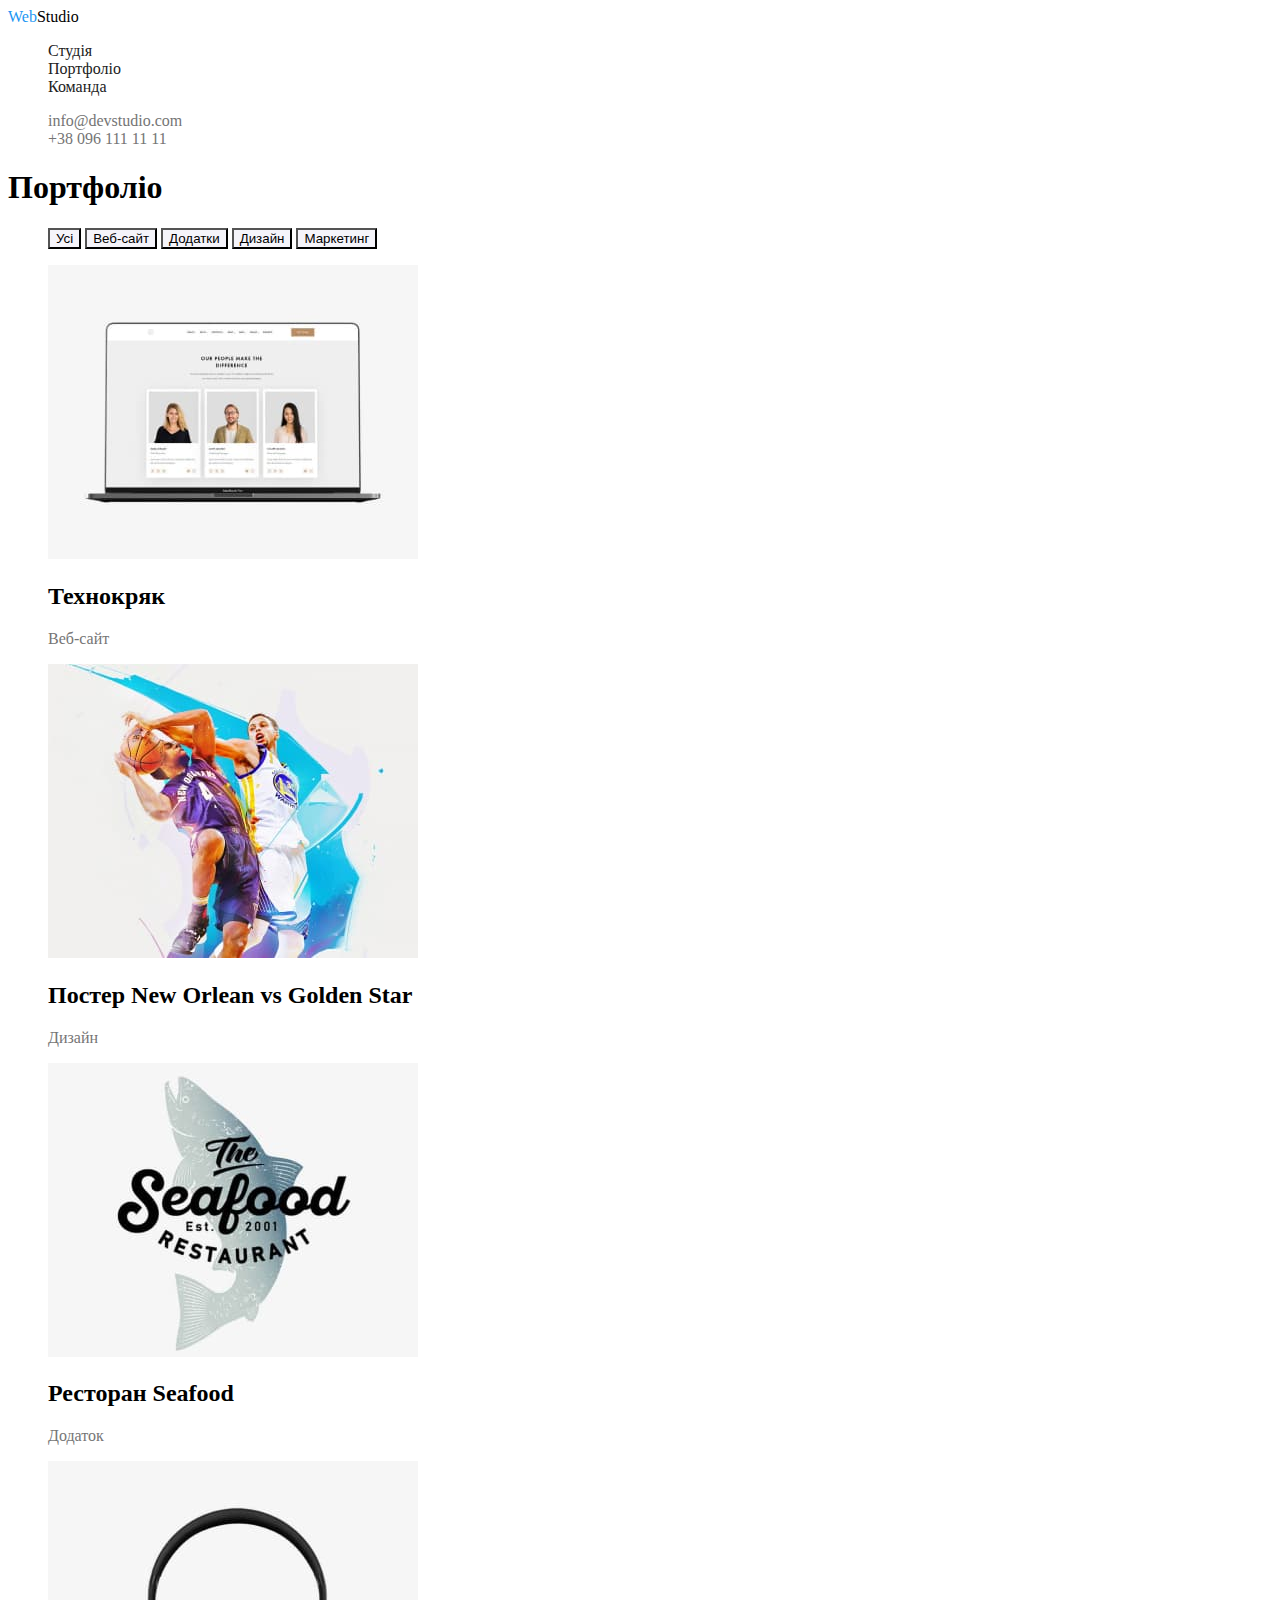
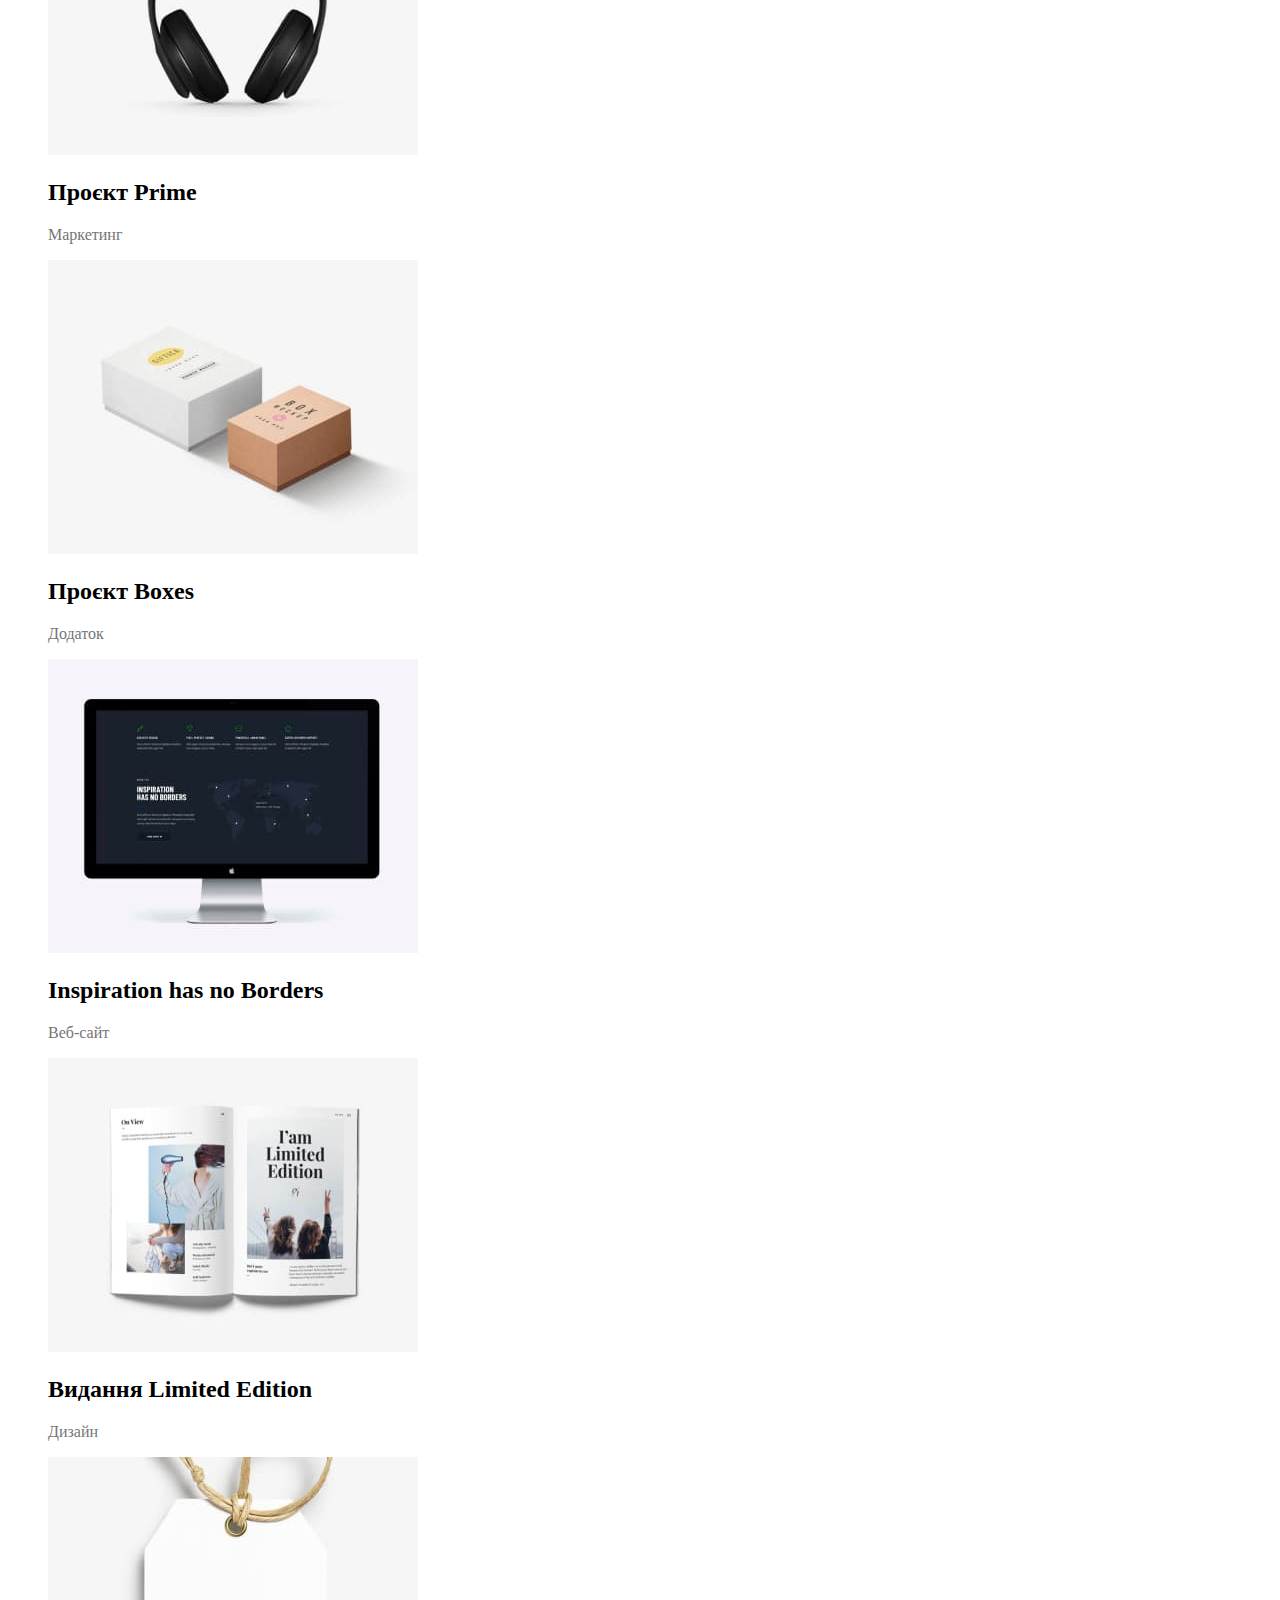
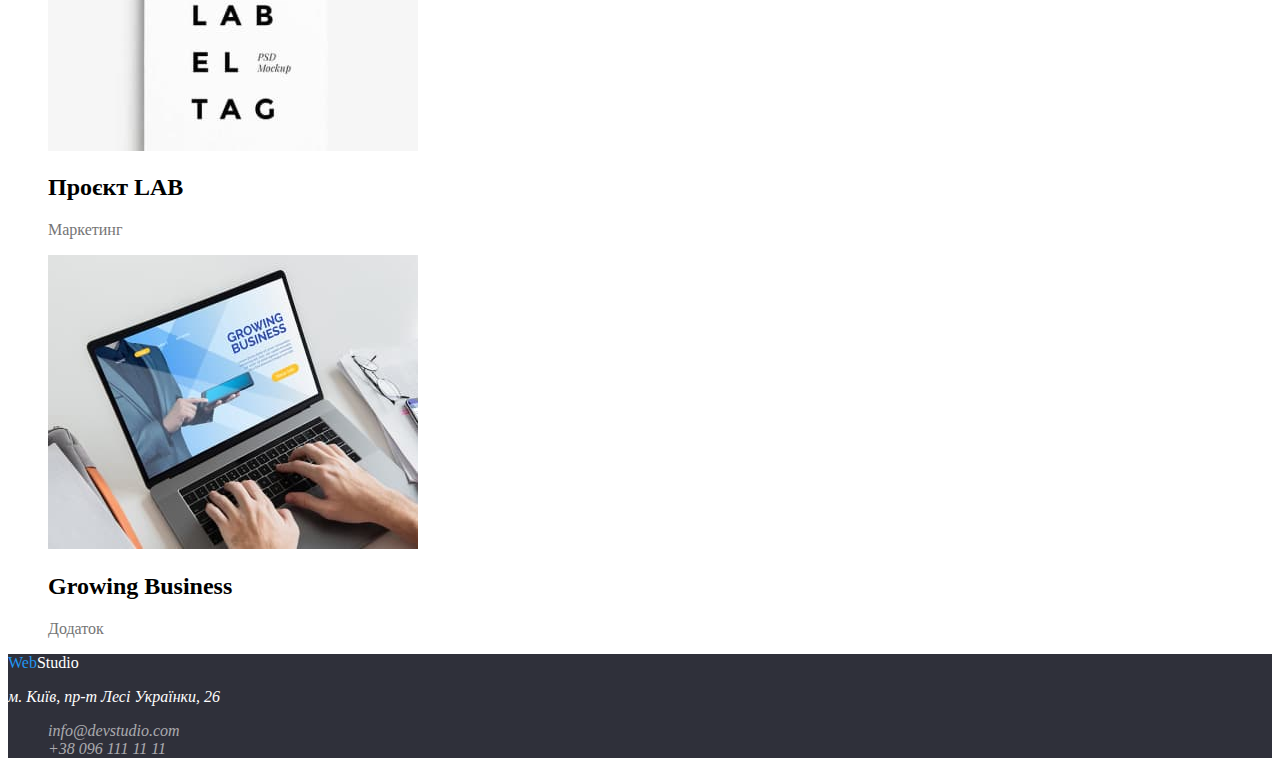
==== portfolio.html @ 74b74168 "second page" ====
<!DOCTYPE html>
<html lang="en">
  <head>
    <meta charset="UTF-8" />
    <meta http-equiv="X-UA-Compatible" content="IE=edge" />
    <meta name="viewport" content="width=device-width, initial-scale=1.0" />
    <title>Портфоліо</title>
    <link rel="stylesheet" href="./css/styles.css" />
  </head>
  <body>
    <!-- Шапка сайту  -->
    <header>
      <a href="#" class="logo">Web<span class="studio">Studio</span> </a>
      <nav>
        <ul class="site-nav list">
          <li><a href="./index.html" class="link">Студія</a></li>
          <li><a href="./portfolio.html" class="link">Портфоліо</a></li>
          <li><a href="" class="link">Команда</a></li>
        </ul>
      </nav>
      <ul class="auth-nav list">
        <li>
          <a href="mailto:info@devstudio.com">info@devstudio.com</a>
        </li>
        <li><a href="tel:+380961111111">+38 096 111 11 11</a></li>
      </ul>
    </header>

    <!-- Тіло сайту -->
    <main>
      <section>
        <h1>Портфоліо</h1>
        <ul class="filters list">
          <li>
            <button type="button" class="filters-btn">Усі</button>
            <button type="button" class="filters-btn">Веб-сайт</button>
            <button type="button" class="filters-btn">Додатки</button>
            <button type="button" class="filters-btn">Дизайн</button>
            <button type="button" class="filters-btn">Маркетинг</button>
          </li>
        </ul>
        <ul class="list">
          <li>
            <img src="./images/project1.jpg" alt="" width="370" height="294" />
            <h2>Технокряк</h2>
            <p class="text">Веб-сайт</p>
          </li>
          <li>
            <img src="./images/project2.jpg" alt="" width="370" height="294" />
            <h2>Постер New Orlean vs Golden Star</h2>
            <p class="text">Дизайн</p>
          </li>
          <li>
            <img src="./images/project3.jpg" alt="" width="370" height="294" />
            <h2>Ресторан Seafood</h2>
            <p class="text">Додаток</p>
          </li>
          <li>
            <img src="./images/project4.jpg" alt="" width="370" height="294" />
            <h2>Проєкт Prime</h2>
            <p class="text">Маркетинг</p>
          </li>
          <li>
            <img src="./images/project5.jpg" alt="" width="370" height="294" />
            <h2>Проєкт Boxes</h2>
            <p class="text">Додаток</p>
          </li>
          <li>
            <img src="./images/project6.jpg" alt="" width="370" height="294" />
            <h2>Inspiration has no Borders</h2>
            <p class="text">Веб-сайт</p>
          </li>
          <li>
            <img src="./images/project7.jpg" alt="" width="370" height="294" />
            <h2>Видання Limited Edition</h2>
            <p class="text">Дизайн</p>
          </li>
          <li>
            <img src="./images/project8.jpg" alt="" width="370" height="294" />
            <h2>Проєкт LAB</h2>
            <p class="text">Маркетинг</p>
          </li>
          <li>
            <img src="./images/project9.jpg" alt="" width="370" height="294" />
            <h2>Growing Business</h2>
            <p class="text">Додаток</p>
          </li>
        </ul>
      </section>
    </main>

    <!--  Підвал сайту -->
    <footer class="page-footer">
      <a href="#" class="logo">Web<span class="logo-footer">Studio</span></a>
      <address>
        <p class="footer-text">м. Київ, пр-т Лесі Українки, 26</p>
        <ul class="list">
          <li>
            <a href="mailto:info@devstudio.com" class="footer-link"
              >info@devstudio.com</a
            >
          </li>
          <li>
            <a href="tel:+380961111111" class="footer-link"
              >+38 096 111 11 11</a
            >
          </li>
        </ul>
      </address>
    </footer>
  </body>
</html>
---- css/styles.css ----
:root {
  --primary-text-color: #212121;
  --second-text-color: #757575;
  --accent-color: #2196f3;
  --button-color: #2196f3;
  --primary-white-color: #ffffff;
  --secondary-bg-color: #2f303a;
  --secondary-btn-color: #f5f4fa;
  --color-link: rgba(255, 255, 255, 0.6);
}
a {
  text-decoration: none;
}

/* file index.html */
/* body style */
.page {
  background-color: var(--primary-white-color);
  color: var(primary-text-color);
}
.logo {
  color: var(--accent-color);
}
.studio {
  color: #000000;
}
.logo-footer {
  color: var(--primary-white-color);
}
/* haeder */
/* style site-nav */
.site-nav .link {
  color: var(--primary-text-color);
}

.site-nav .link:hover,
.site-nav .link:focus {
  color: var(--accent-color);
}
.list {
  list-style: none;
}
/* style auth-nav */
.auth-nav a {
  color: var(--second-text-color);
}
.auth-nav a:hover,
.auth-nav a:focus {
  color: var(--accent-color);
}

/* main */
/* hero */
.hero {
  background-color: var(--secondary-bg-color);
  height: 600px;
}
.hero-title {
  color: var(--primary-white-color);
  width: 696px;
}
/* section */
.section {
  color: var(primary-text-color);
}

.feature-list .title {
  color: var(primary-text-color);
}
.feature-list .text {
  color: var(--second-text-color);
}
.button {
  background-color: var(--button-color);
  color: var(--primary-white-color);

  width: 216px;
  height: 50px;
}
.page-footer {
  background-color: var(--secondary-bg-color);
}
.footer-text {
  color: var(--primary-white-color);
}
.footer-link {
  color: var(--color-link);
}
/* file portfolio */
.filters-btn {
  background-color: var(--secondary-btn-color);
}
.filters-btn:hover,
.filters-btn:focus {
  background-color: var(--accent-color);
}
.text {
  color: var(--second-text-color);
}
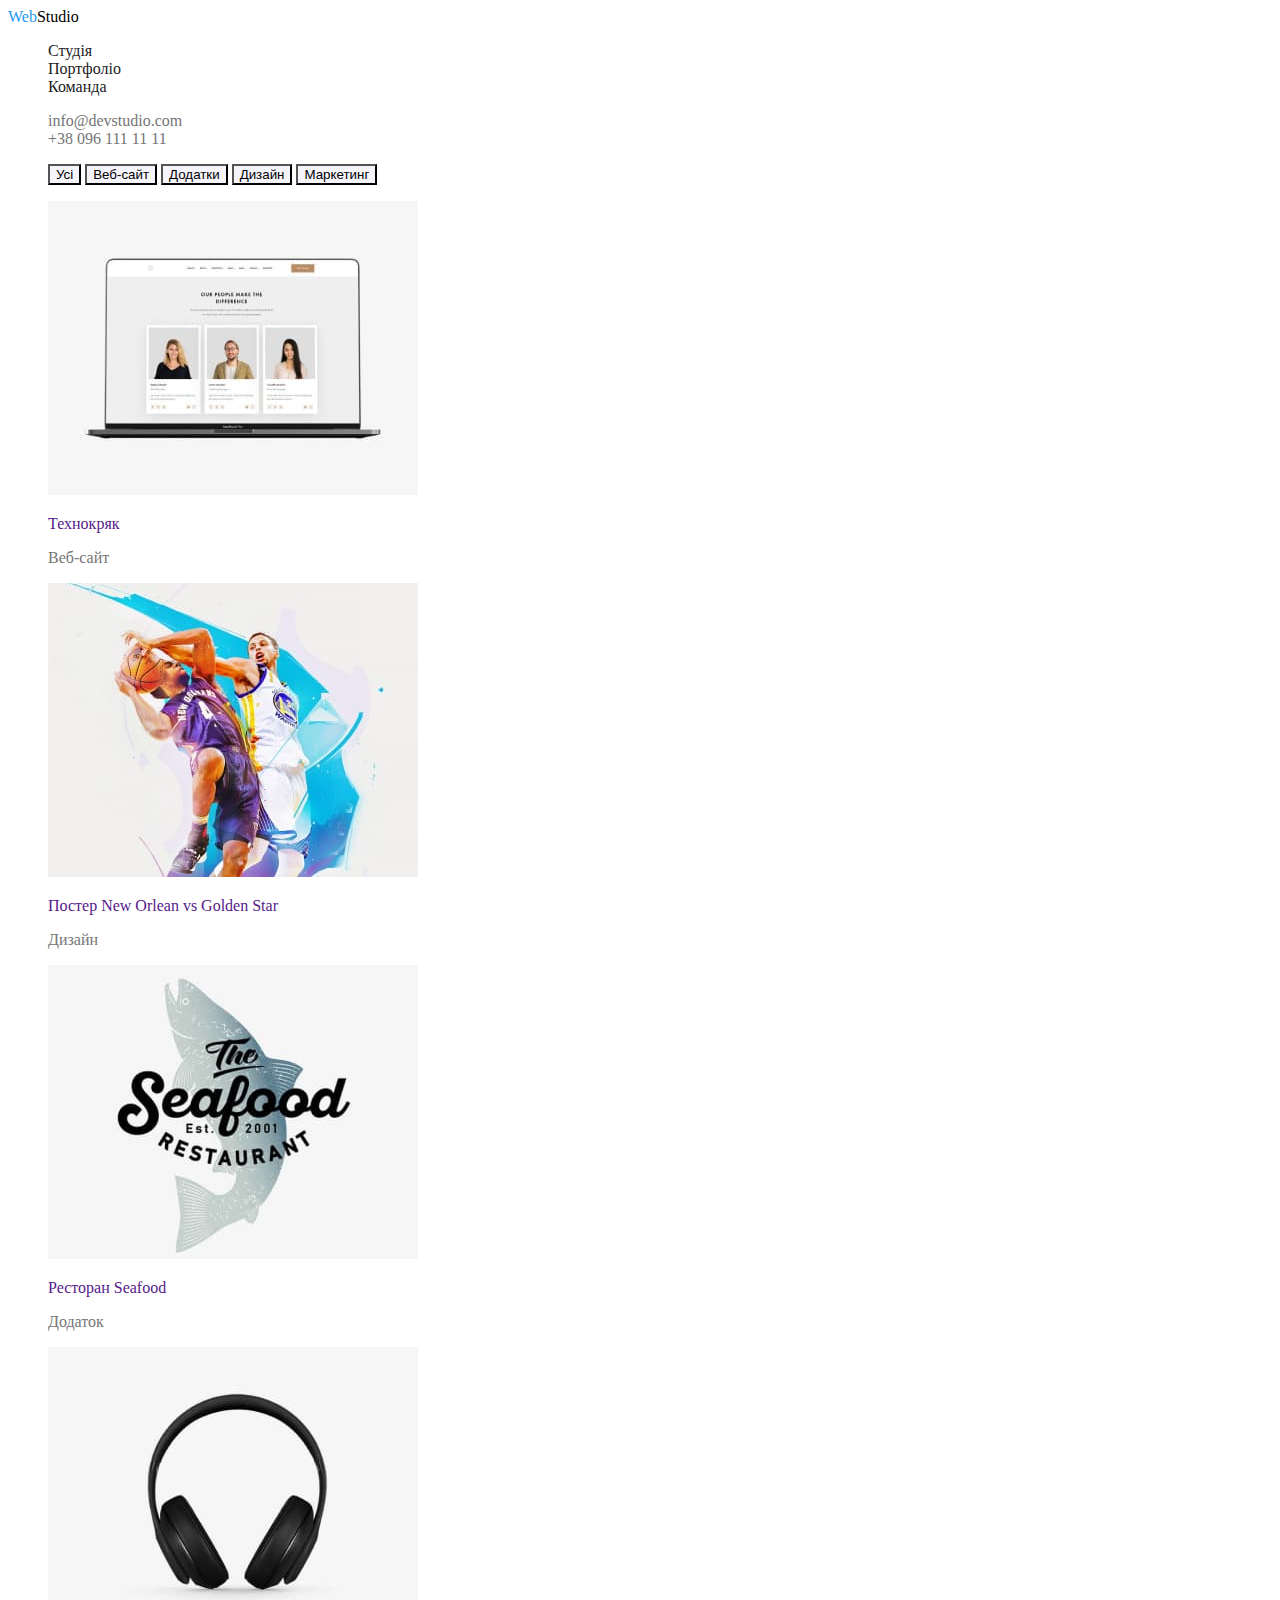
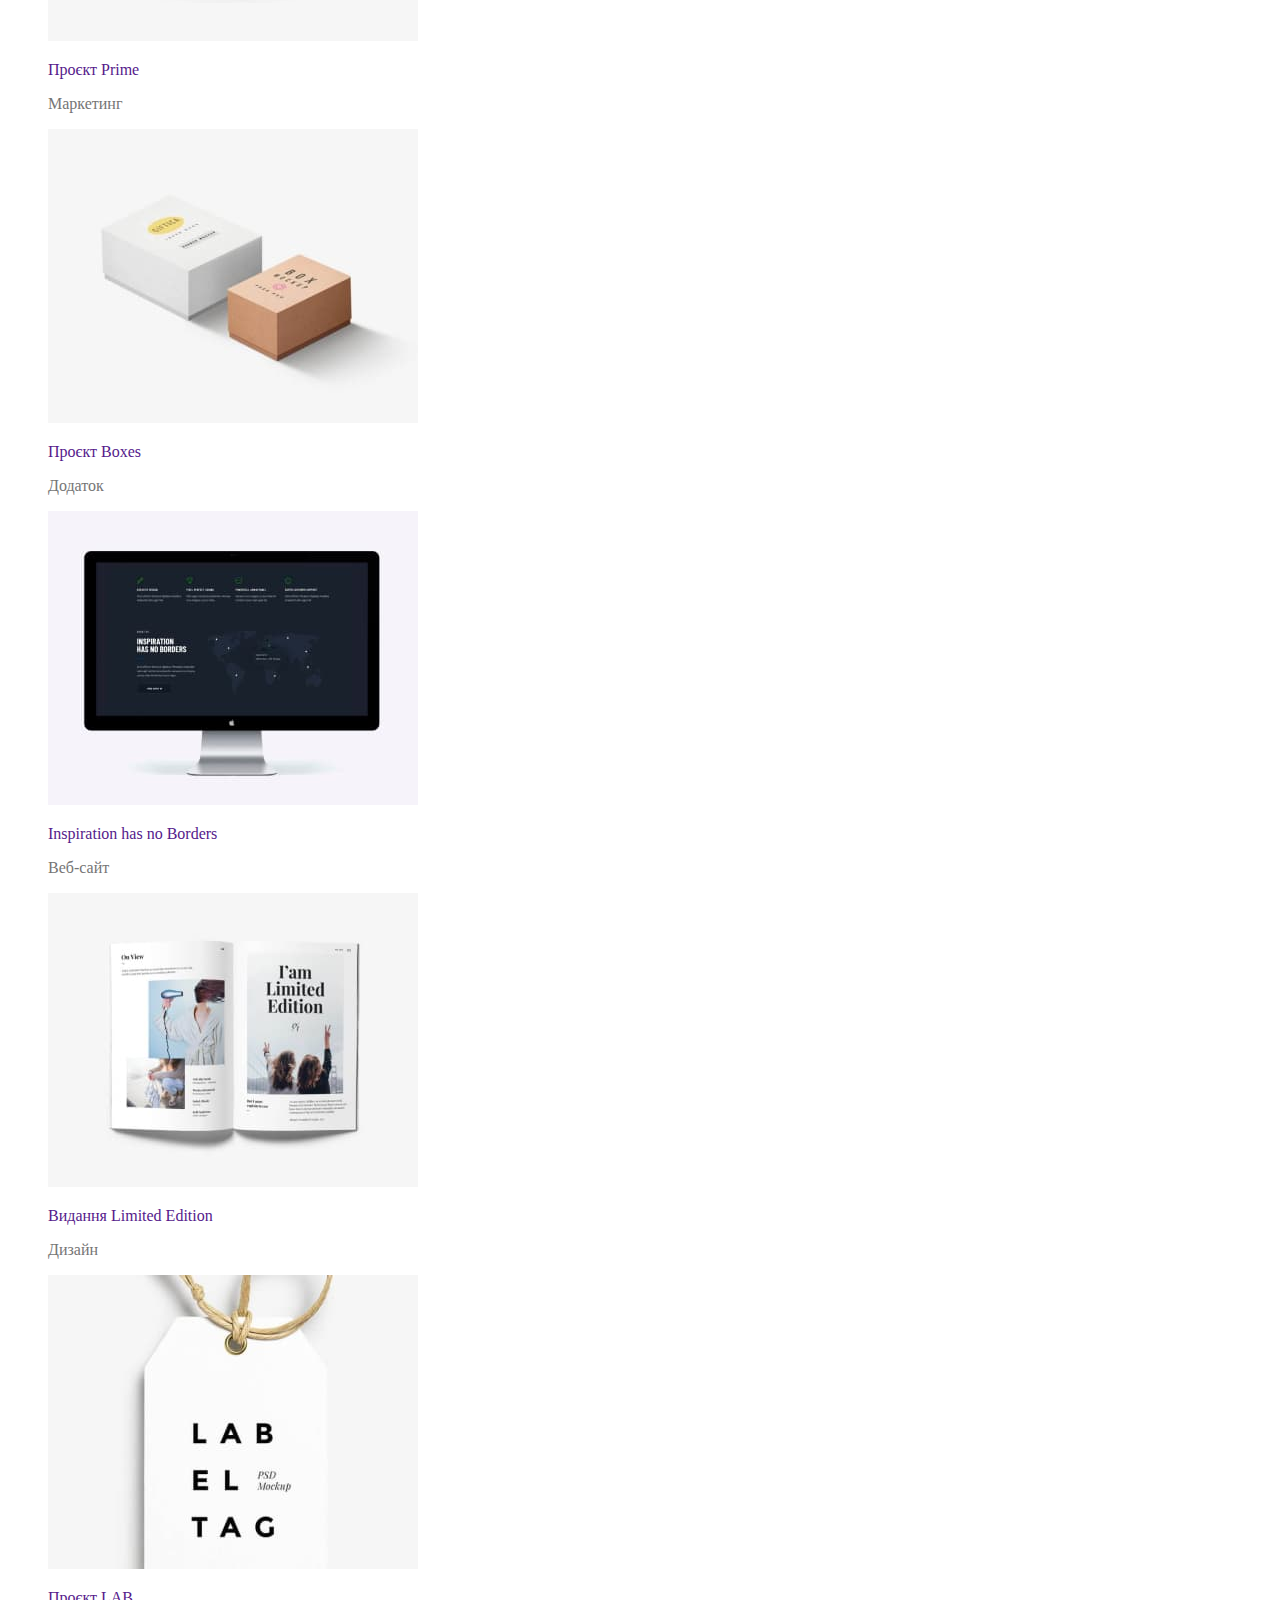
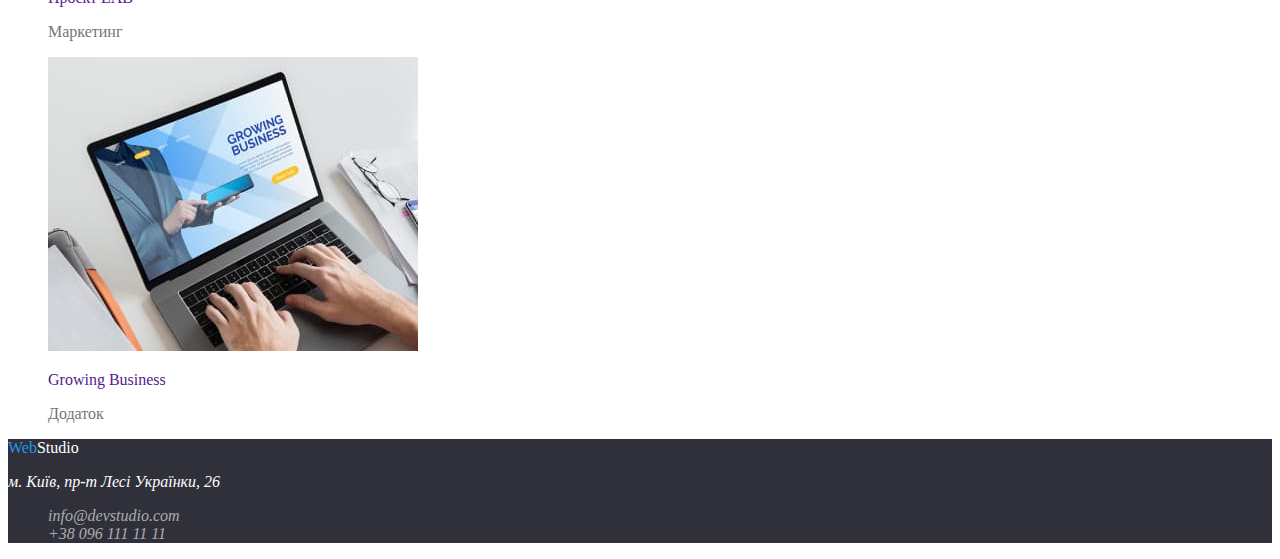
==== commit 56fb1ae2: "зміни в тегах текста" ====
--- a/portfolio.html
+++ b/portfolio.html
@@ -29,7 +29,6 @@
     <!-- Тіло сайту -->
     <main>
       <section>
-        <h1>Портфоліо</h1>
         <ul class="filters list">
           <li>
             <button type="button" class="filters-btn">Усі</button>
@@ -41,49 +40,103 @@
         </ul>
         <ul class="list">
           <li>
-            <img src="./images/project1.jpg" alt="" width="370" height="294" />
-            <h2>Технокряк</h2>
-            <p class="text">Веб-сайт</p>
+            <a href="">
+              <img
+                src="./images/project1.jpg"
+                alt=""
+                width="370"
+                height="294" />
+              <p>Технокряк</p>
+              <p class="text">Веб-сайт</p>
+            </a>
           </li>
           <li>
-            <img src="./images/project2.jpg" alt="" width="370" height="294" />
-            <h2>Постер New Orlean vs Golden Star</h2>
-            <p class="text">Дизайн</p>
+            <a href="">
+              <img
+                src="./images/project2.jpg"
+                alt=""
+                width="370"
+                height="294" />
+              <p>Постер New Orlean vs Golden Star</p>
+              <p class="text">Дизайн</p></a
+            >
           </li>
           <li>
-            <img src="./images/project3.jpg" alt="" width="370" height="294" />
-            <h2>Ресторан Seafood</h2>
-            <p class="text">Додаток</p>
+            <a href="">
+              <img
+                src="./images/project3.jpg"
+                alt=""
+                width="370"
+                height="294" />
+              <p>Ресторан Seafood</p>
+              <p class="text">Додаток</p>
+            </a>
           </li>
           <li>
-            <img src="./images/project4.jpg" alt="" width="370" height="294" />
-            <h2>Проєкт Prime</h2>
-            <p class="text">Маркетинг</p>
+            <a href="">
+              <img
+                src="./images/project4.jpg"
+                alt=""
+                width="370"
+                height="294" />
+              <p>Проєкт Prime</p>
+              <p class="text">Маркетинг</p>
+            </a>
           </li>
           <li>
-            <img src="./images/project5.jpg" alt="" width="370" height="294" />
-            <h2>Проєкт Boxes</h2>
-            <p class="text">Додаток</p>
+            <a href="">
+              <img
+                src="./images/project5.jpg"
+                alt=""
+                width="370"
+                height="294" />
+              <p>Проєкт Boxes</p>
+              <p class="text">Додаток</p>
+            </a>
           </li>
           <li>
-            <img src="./images/project6.jpg" alt="" width="370" height="294" />
-            <h2>Inspiration has no Borders</h2>
-            <p class="text">Веб-сайт</p>
+            <a href="">
+              <img
+                src="./images/project6.jpg"
+                alt=""
+                width="370"
+                height="294" />
+              <p>Inspiration has no Borders</p>
+              <p class="text">Веб-сайт</p>
+            </a>
           </li>
           <li>
-            <img src="./images/project7.jpg" alt="" width="370" height="294" />
-            <h2>Видання Limited Edition</h2>
-            <p class="text">Дизайн</p>
+            <a href="">
+              <img
+                src="./images/project7.jpg"
+                alt=""
+                width="370"
+                height="294" />
+              <p>Видання Limited Edition</p>
+              <p class="text">Дизайн</p>
+            </a>
           </li>
           <li>
-            <img src="./images/project8.jpg" alt="" width="370" height="294" />
-            <h2>Проєкт LAB</h2>
-            <p class="text">Маркетинг</p>
+            <a href="">
+              <img
+                src="./images/project8.jpg"
+                alt=""
+                width="370"
+                height="294" />
+              <p>Проєкт LAB</p>
+              <p class="text">Маркетинг</p>
+            </a>
           </li>
           <li>
-            <img src="./images/project9.jpg" alt="" width="370" height="294" />
-            <h2>Growing Business</h2>
-            <p class="text">Додаток</p>
+            <a href="">
+              <img
+                src="./images/project9.jpg"
+                alt=""
+                width="370"
+                height="294" />
+              <p>Growing Business</p>
+              <p class="text">Додаток</p>
+            </a>
           </li>
         </ul>
       </section>
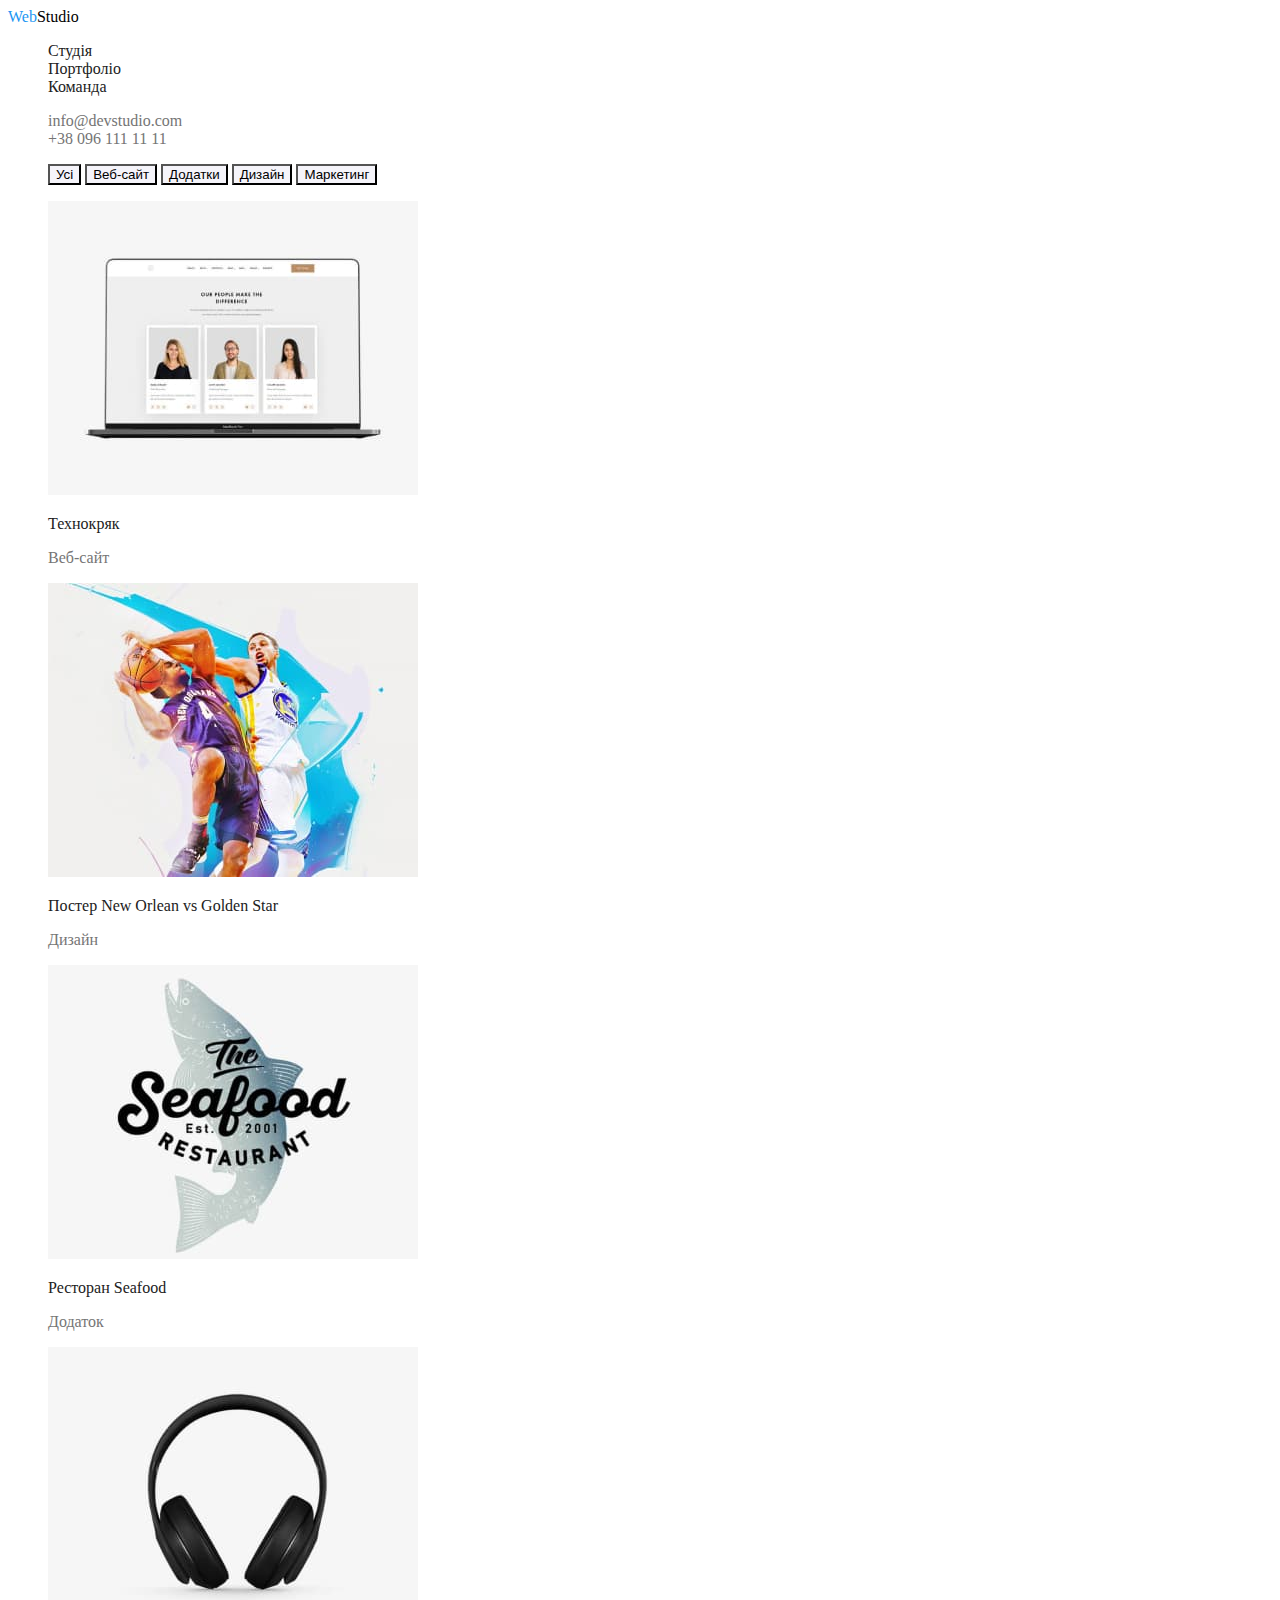
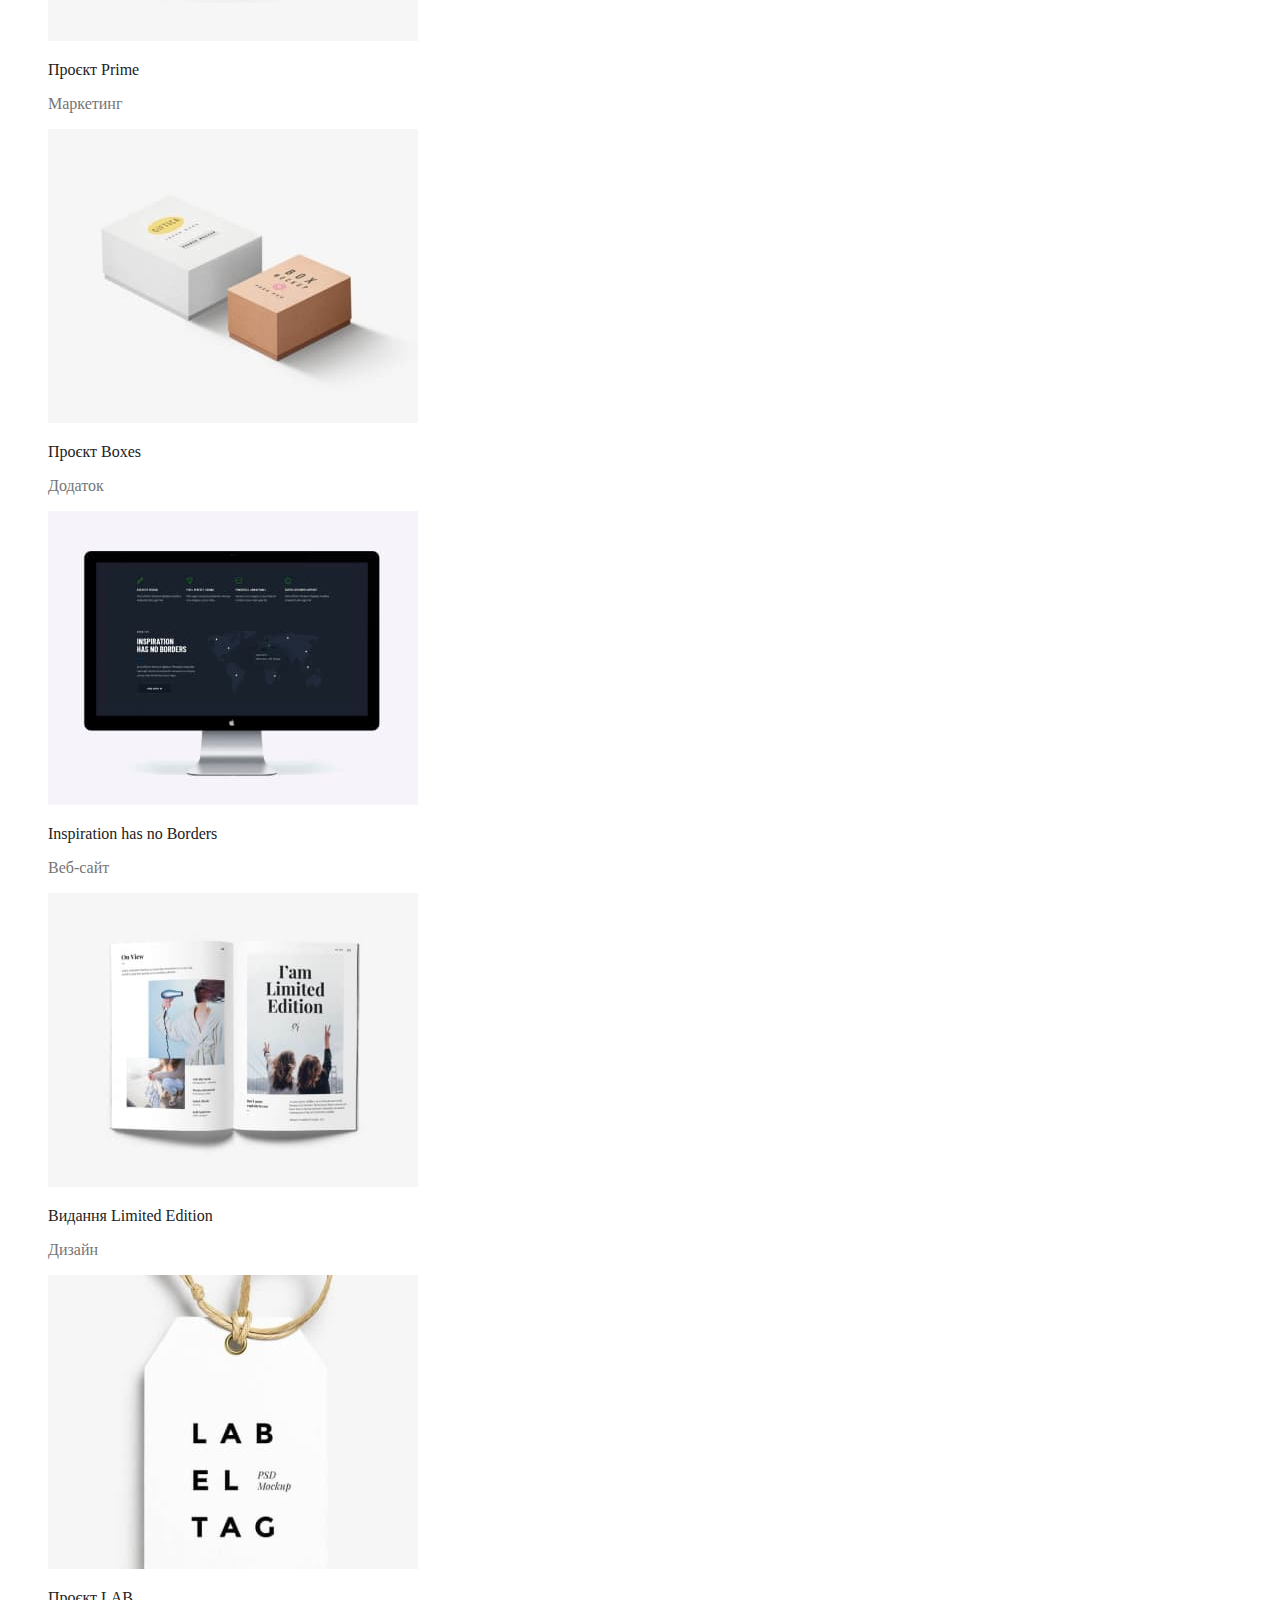
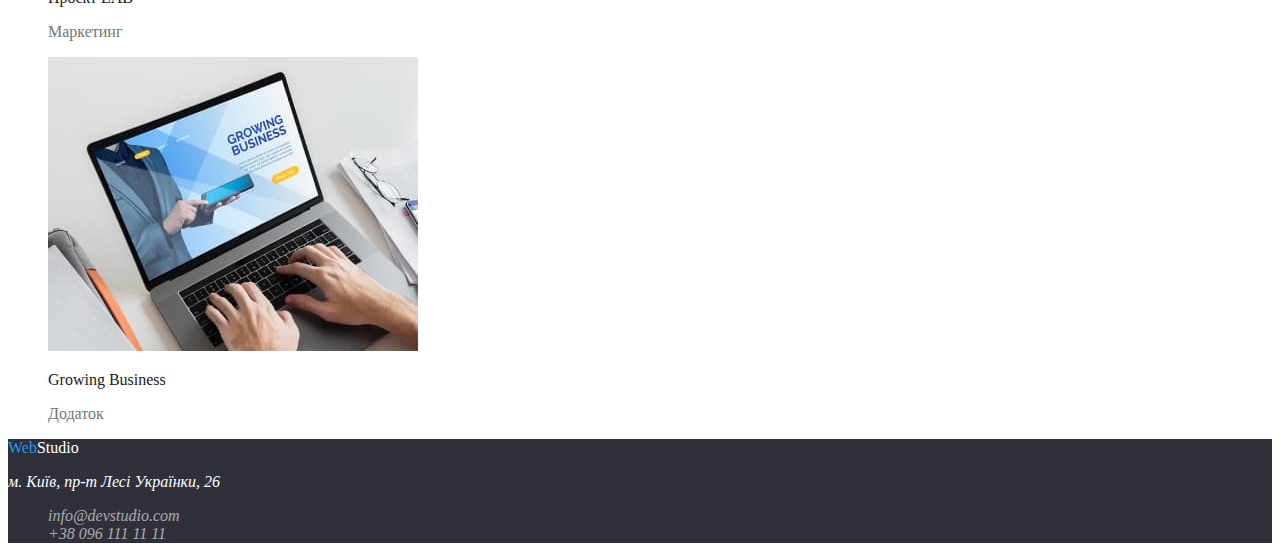
==== commit 6ce28121: "друга зміна по тегам тексту" ====
--- a/portfolio.html
+++ b/portfolio.html
@@ -7,7 +7,7 @@
     <title>Портфоліо</title>
     <link rel="stylesheet" href="./css/styles.css" />
   </head>
-  <body>
+  <body class="page">
     <!-- Шапка сайту  -->
     <header>
       <a href="#" class="logo">Web<span class="studio">Studio</span> </a>
@@ -28,7 +28,7 @@
 
     <!-- Тіло сайту -->
     <main>
-      <section>
+      <section class="section">
         <ul class="filters list">
           <li>
             <button type="button" class="filters-btn">Усі</button>
@@ -46,7 +46,7 @@
                 alt=""
                 width="370"
                 height="294" />
-              <p>Технокряк</p>
+              <p class="primary-text">Технокряк</p>
               <p class="text">Веб-сайт</p>
             </a>
           </li>
@@ -57,7 +57,7 @@
                 alt=""
                 width="370"
                 height="294" />
-              <p>Постер New Orlean vs Golden Star</p>
+              <p class="primary-text">Постер New Orlean vs Golden Star</p>
               <p class="text">Дизайн</p></a
             >
           </li>
@@ -68,7 +68,7 @@
                 alt=""
                 width="370"
                 height="294" />
-              <p>Ресторан Seafood</p>
+              <p class="primary-text">Ресторан Seafood</p>
               <p class="text">Додаток</p>
             </a>
           </li>
@@ -79,7 +79,7 @@
                 alt=""
                 width="370"
                 height="294" />
-              <p>Проєкт Prime</p>
+              <p class="primary-text">Проєкт Prime</p>
               <p class="text">Маркетинг</p>
             </a>
           </li>
@@ -90,7 +90,7 @@
                 alt=""
                 width="370"
                 height="294" />
-              <p>Проєкт Boxes</p>
+              <p class="primary-text">Проєкт Boxes</p>
               <p class="text">Додаток</p>
             </a>
           </li>
@@ -101,7 +101,7 @@
                 alt=""
                 width="370"
                 height="294" />
-              <p>Inspiration has no Borders</p>
+              <p class="primary-text">Inspiration has no Borders</p>
               <p class="text">Веб-сайт</p>
             </a>
           </li>
@@ -112,7 +112,7 @@
                 alt=""
                 width="370"
                 height="294" />
-              <p>Видання Limited Edition</p>
+              <p class="primary-text">Видання Limited Edition</p>
               <p class="text">Дизайн</p>
             </a>
           </li>
@@ -123,7 +123,7 @@
                 alt=""
                 width="370"
                 height="294" />
-              <p>Проєкт LAB</p>
+              <p class="primary-text">Проєкт LAB</p>
               <p class="text">Маркетинг</p>
             </a>
           </li>
@@ -134,7 +134,7 @@
                 alt=""
                 width="370"
                 height="294" />
-              <p>Growing Business</p>
+              <p class="primary-text">Growing Business</p>
               <p class="text">Додаток</p>
             </a>
           </li>
--- a/css/styles.css
+++ b/css/styles.css
@@ -94,6 +94,9 @@
 .filters-btn:focus {
   background-color: var(--accent-color);
 }
+.primary-text {
+  color: var(--primary-text-color);
+}
 .text {
   color: var(--second-text-color);
 }
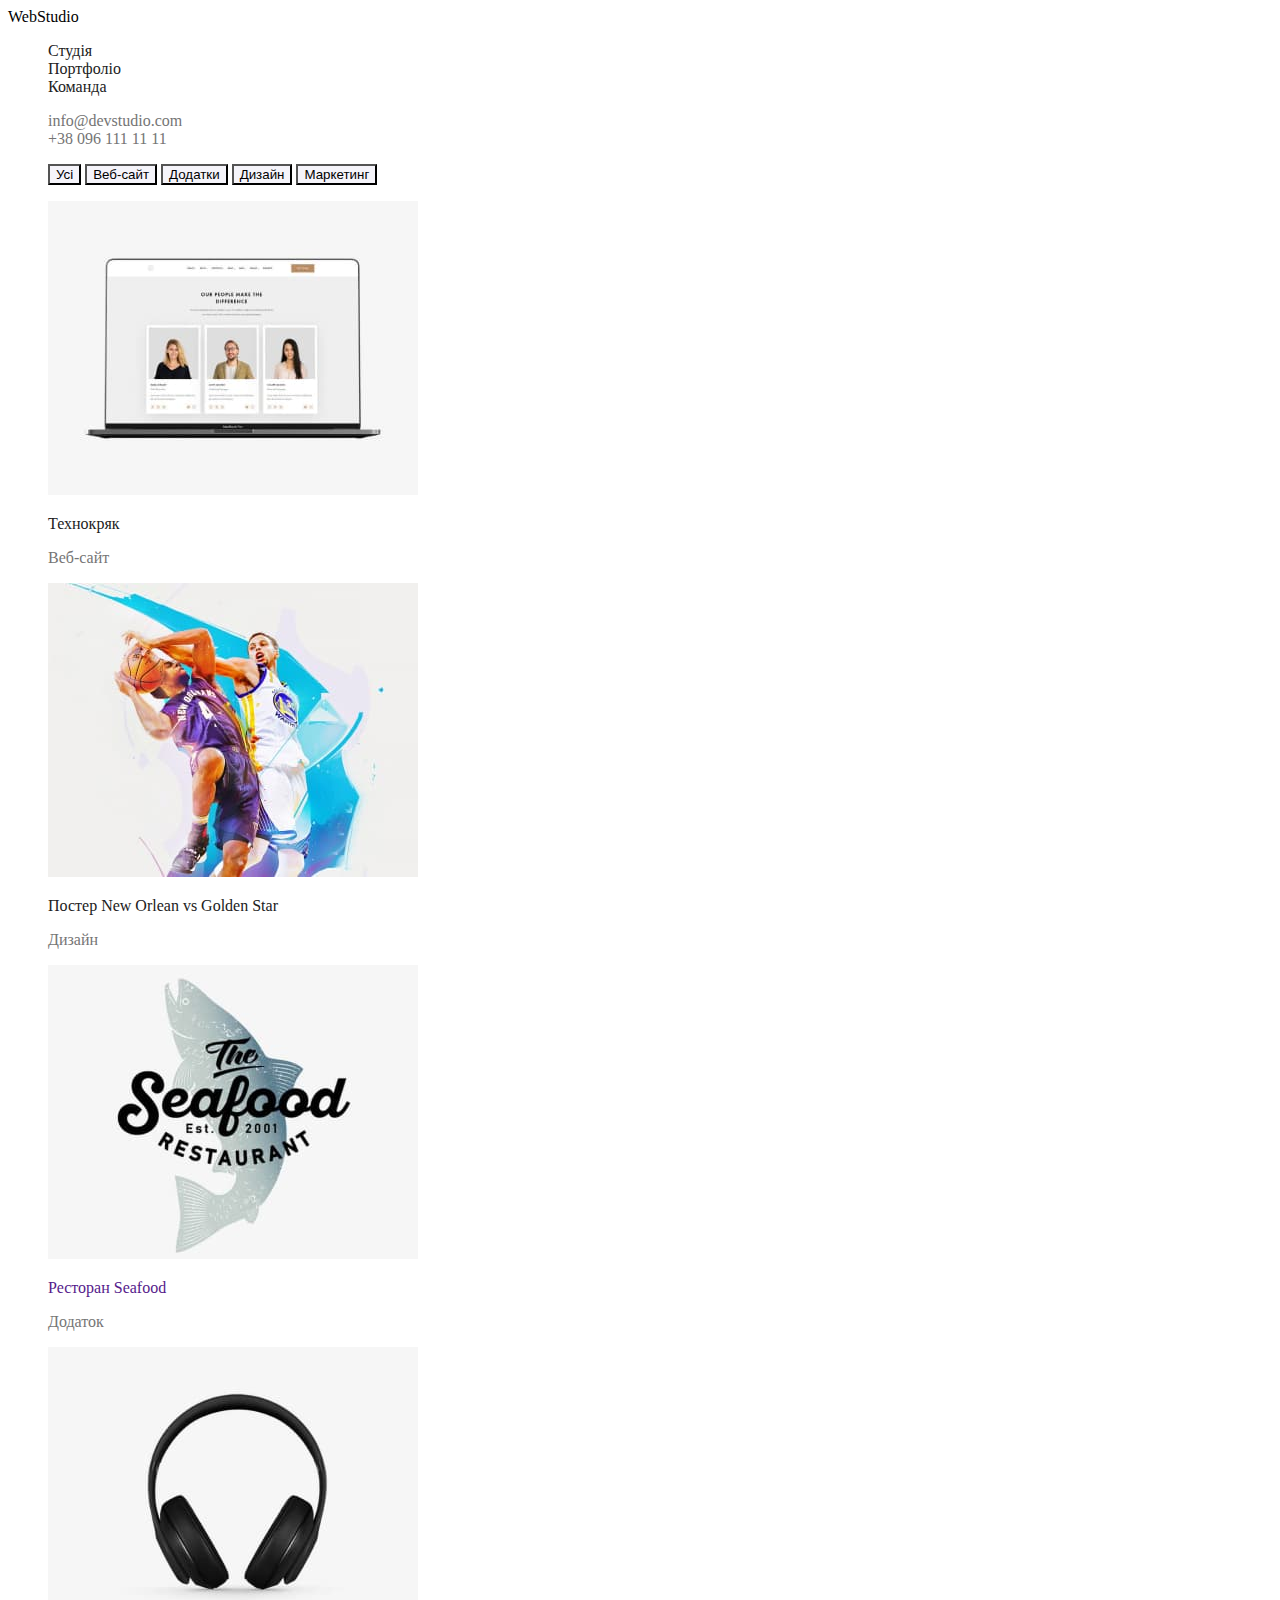
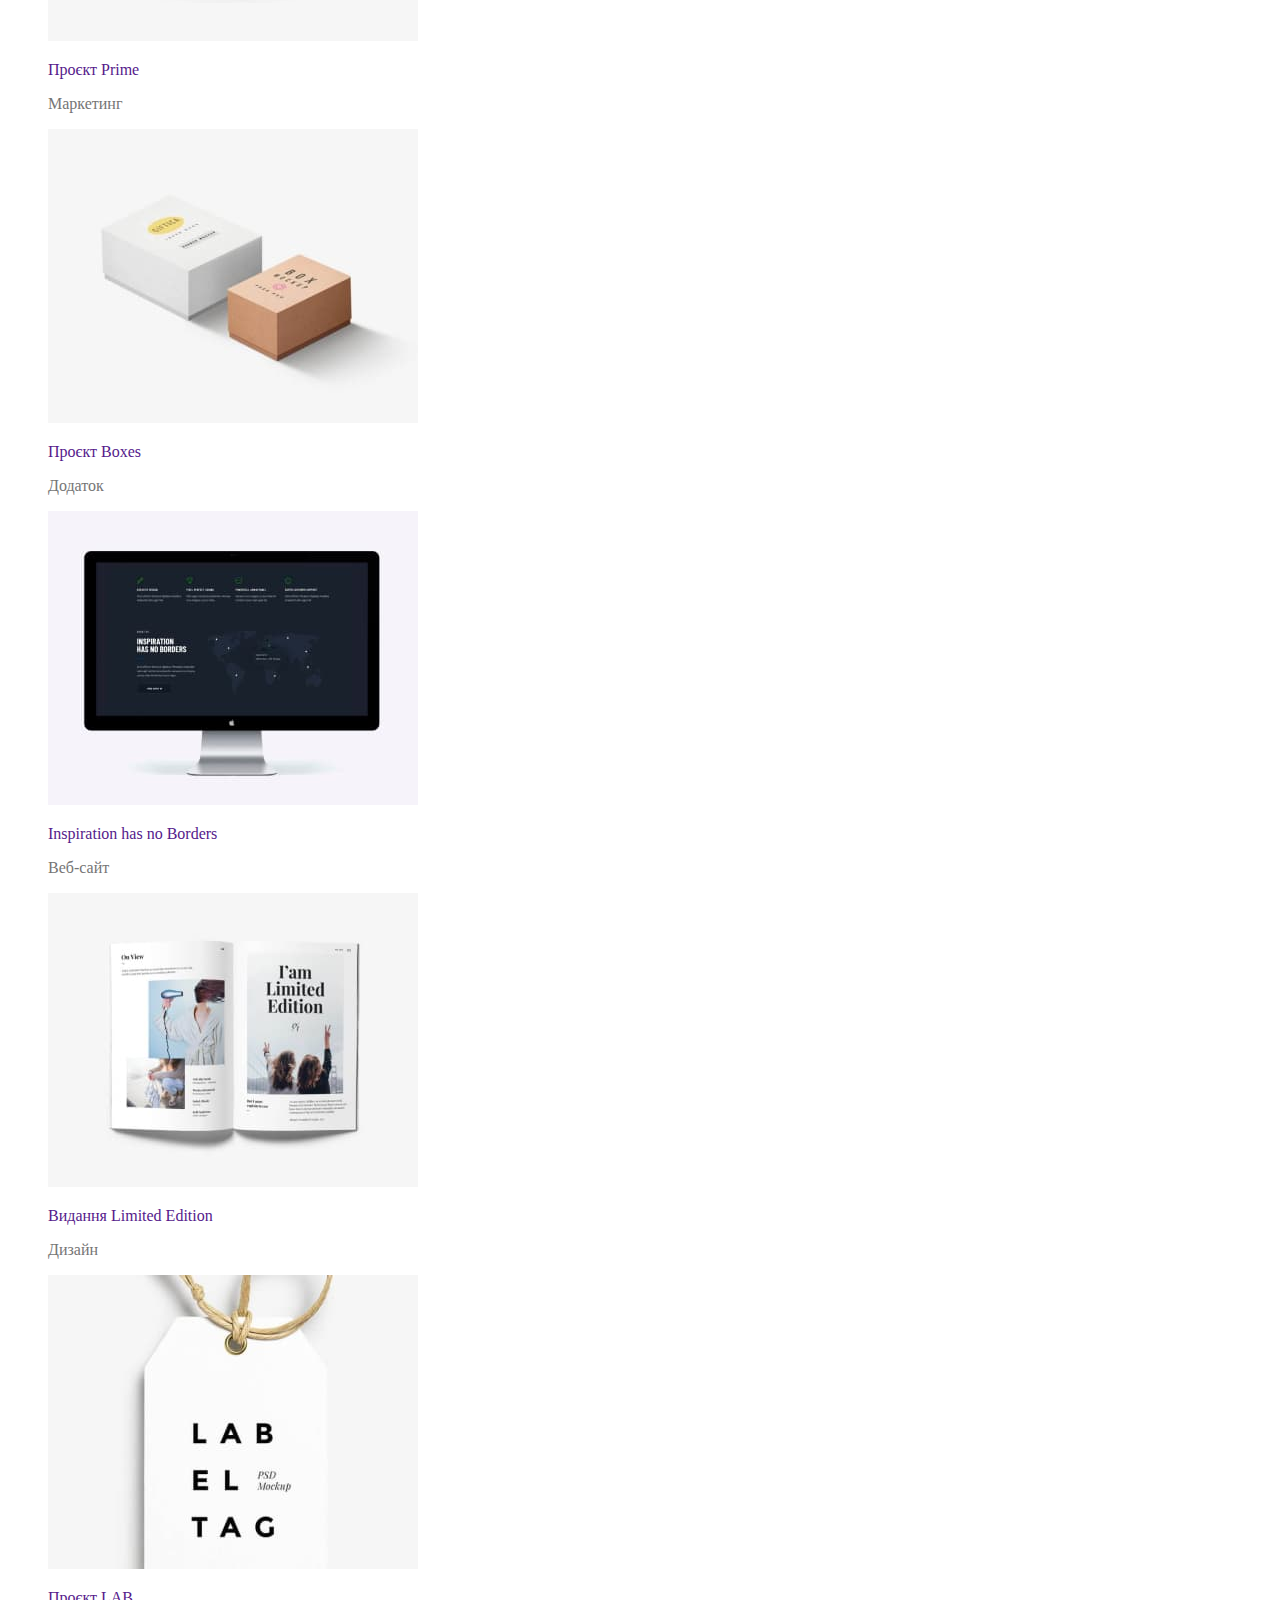
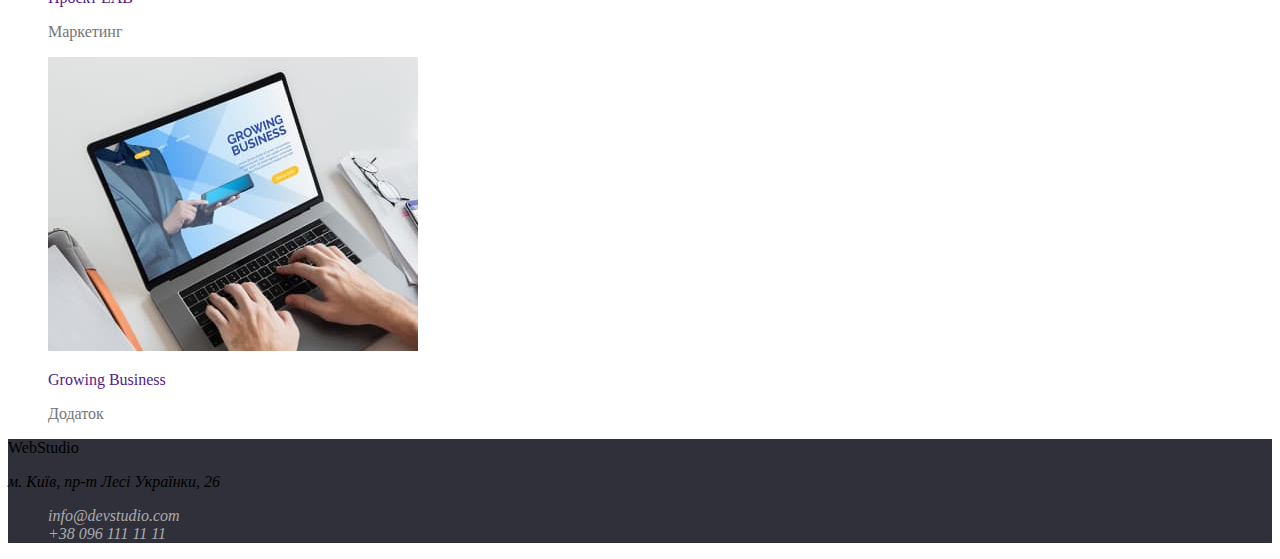
==== commit 8f8d389a: "222" ====
--- a/portfolio.html
+++ b/portfolio.html
@@ -68,7 +68,7 @@
                 alt=""
                 width="370"
                 height="294" />
-              <p class="primary-text">Ресторан Seafood</p>
+              <p>Ресторан Seafood</p>
               <p class="text">Додаток</p>
             </a>
           </li>
@@ -79,7 +79,7 @@
                 alt=""
                 width="370"
                 height="294" />
-              <p class="primary-text">Проєкт Prime</p>
+              <p>Проєкт Prime</p>
               <p class="text">Маркетинг</p>
             </a>
           </li>
@@ -90,7 +90,7 @@
                 alt=""
                 width="370"
                 height="294" />
-              <p class="primary-text">Проєкт Boxes</p>
+              <p>Проєкт Boxes</p>
               <p class="text">Додаток</p>
             </a>
           </li>
@@ -101,7 +101,7 @@
                 alt=""
                 width="370"
                 height="294" />
-              <p class="primary-text">Inspiration has no Borders</p>
+              <p>Inspiration has no Borders</p>
               <p class="text">Веб-сайт</p>
             </a>
           </li>
@@ -112,7 +112,7 @@
                 alt=""
                 width="370"
                 height="294" />
-              <p class="primary-text">Видання Limited Edition</p>
+              <p>Видання Limited Edition</p>
               <p class="text">Дизайн</p>
             </a>
           </li>
@@ -123,7 +123,7 @@
                 alt=""
                 width="370"
                 height="294" />
-              <p class="primary-text">Проєкт LAB</p>
+              <p>Проєкт LAB</p>
               <p class="text">Маркетинг</p>
             </a>
           </li>
@@ -134,7 +134,7 @@
                 alt=""
                 width="370"
                 height="294" />
-              <p class="primary-text">Growing Business</p>
+              <p>Growing Business</p>
               <p class="text">Додаток</p>
             </a>
           </li>
--- a/css/styles.css
+++ b/css/styles.css
@@ -1,9 +1,9 @@
 :root {
   --primary-text-color: #212121;
   --second-text-color: #757575;
-  --accent-color: #2196f3;
-  --button-color: #2196f3;
-  --primary-white-color: #ffffff;
+  --accent-text-color: #2196f3;
+  --primary-button-color: #2196f3;
+  --primary-bg-color: #ffffff;
   --secondary-bg-color: #2f303a;
   --secondary-btn-color: #f5f4fa;
   --color-link: rgba(255, 255, 255, 0.6);
@@ -11,13 +11,16 @@
 a {
   text-decoration: none;
 }
-
+.list {
+  list-style: none;
+}
 /* file index.html */
-/* body style */
+/* -------------------body style ---------------*/
 .page {
   background-color: var(--primary-white-color);
   color: var(primary-text-color);
 }
+/* ----------------haeder ----------------------*/
 .logo {
   color: var(--accent-color);
 }
@@ -27,7 +30,7 @@
 .logo-footer {
   color: var(--primary-white-color);
 }
-/* haeder */
+
 /* style site-nav */
 .site-nav .link {
   color: var(--primary-text-color);
@@ -37,9 +40,7 @@
 .site-nav .link:focus {
   color: var(--accent-color);
 }
-.list {
-  list-style: none;
-}
+
 /* style auth-nav */
 .auth-nav a {
   color: var(--second-text-color);
